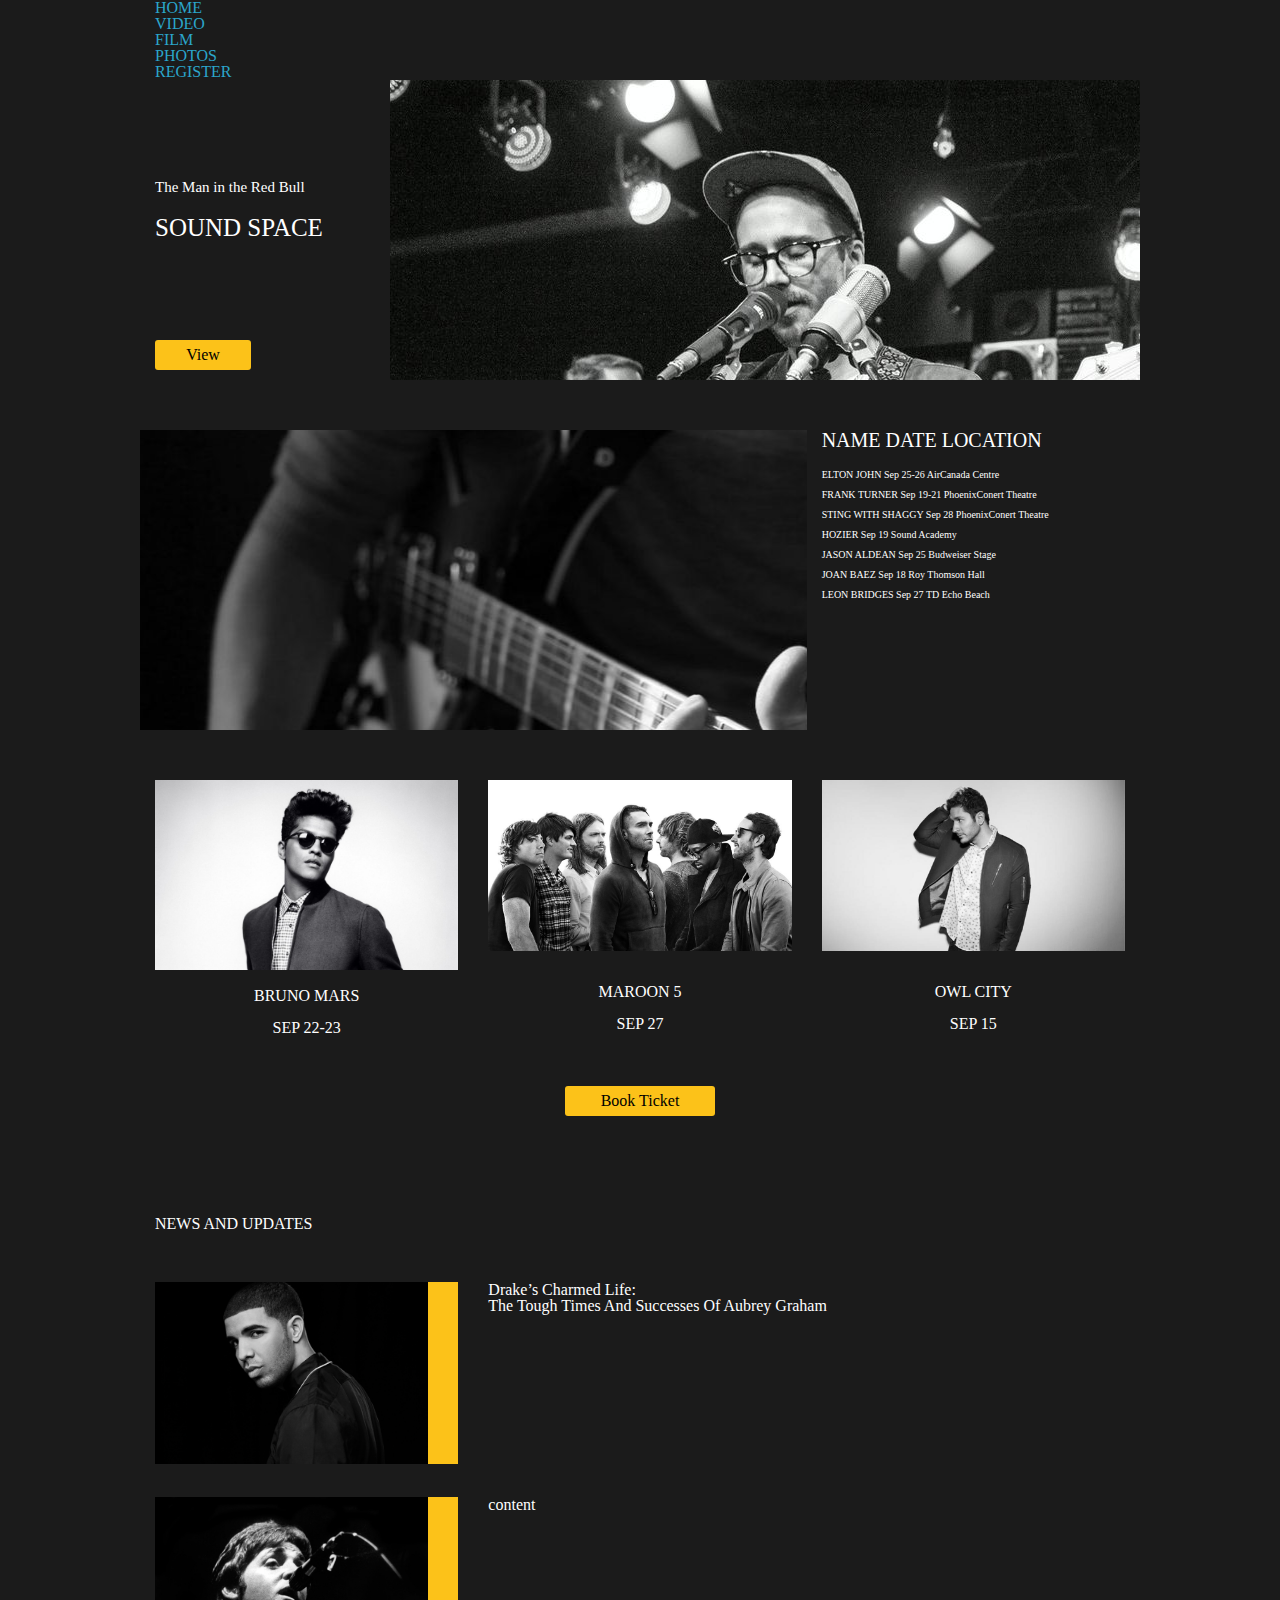
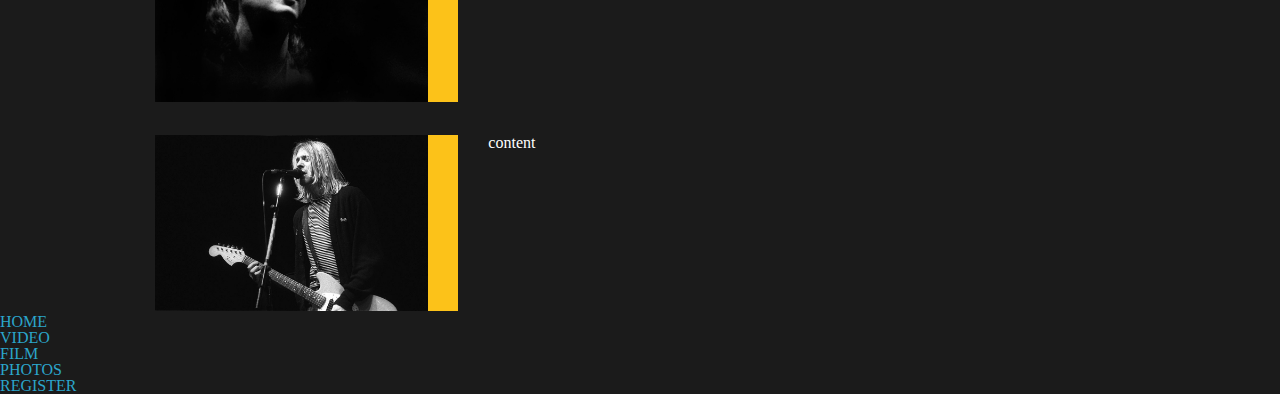
==== index.html @ 9f9e4912 "index first upload" ====
<!DOCTYPE html>
<html lang="en">
<head>
<meta charset="UTF-8">
<title>HW1</title>
<link href="https://fonts.googleapis.com/css?family=Roboto+Condensed" rel="stylesheet"> 
<link rel="stylesheet" type="text/css" href="css/foundation.css">
<link href="css/reset.css" rel="stylesheet" type="text/css" media="screen">
<link href="css/main.css" rel="stylesheet" type="text/css" media="screen">
</head>
<body>
	<section id="container">
	<header id="nav1">
		<div class="row">
		<div class="small-12 large-12 columns">
	<nav>
    <ul class="no-bullet">
    <li><a href="index.html">HOME</a></li>
    <li><a href="video.html">VIDEO</a></li>
    <li><a href="film.html">FILM</a></li>
    <li><a href="photos.html">PHOTOS</a></li>
    <li><a href="register.html">REGISTER</a></li>
    </ul>
      </nav>
      </div>
  </div>
	</header>

<div class="row">
	<section id="banner">
		<div class="small-12 large-3 columns banner1">
			<p>The Man in the Red Bull</p>
			<h2>SOUND SPACE</h2>
			<button class="button1">View</button>
		</div>
		<div class="large-9 columns banner2 video1">

		</div>
	</section>
</div>

<div class="row">
<section id="date">
	<div class="large-8 columns date1">
	
	</div>
	<div class="small-12 columns large-4">
		<table>
		<ul class="date3">
			<li class="date4">NAME       DATE     LOCATION</li>
			<li class="date5">ELTON JOHN          Sep 25-26     AirCanada Centre</li>
			<li>FRANK TURNER        Sep 19-21     PhoenixConert Theatre</li>
			<li>STING WITH SHAGGY   Sep 28        PhoenixConert Theatre</li>
			<li>HOZIER              Sep 19        Sound Academy</li>
			<li>JASON ALDEAN        Sep 25        Budweiser Stage</li>
			<li>JOAN BAEZ           Sep 18        Roy Thomson Hall</li>
			<li>LEON BRIDGES        Sep 27        TD Echo Beach</li>
		</ul>
		</table>
	</div>
</section>
</div>

<div class="row">
	<section id="imagesL">
	<div class="small-12 large-4 columns imagesL1">
		<img src="images/brunomars.jpg">
		<p>BRUNO MARS</p><br>
		<div>SEP 22-23</div>
	</div>
	<div class="small-12 large-4 columns imagesL2">
		<img src="images/maroon.jpg">
		<p>MAROON 5</p><br>
		<div>SEP 27</div>
	</div>
	<div class="small-12 large-4 columns imagesL3">
		<img src="images/owl city.jpg">
		<p>OWL CITY</p><br>
		<div>SEP 15</div>
	</div>
</section>
</div>

<div class="row">
	<section id="imagesB">
		<div class="small-12 large-12 columns">
		<button class="button2"> Book Ticket </button>
	</div>
	</section>
</div>

<div class="row">
	<section id="NEWS">
		<div class="small-12 large-12 columns">
		<h1>NEWS AND UPDATES</h1>
	</div>
	</section>
</div>

<div class="row">
	<section id="introduction1">
		<div class="small-4 large-4 columns">
			<img src="images/drake.png">
		</div>
		<div class="small-8 large-8 columns">
			<p>Drake’s Charmed Life: <br>
The Tough Times And Successes Of Aubrey Graham</p>
		</div>
	</section>
</div>

<div class="row">
	<section id="introduction2">
		<div class="small-4 large-4 columns">
			<img src="images/paul_mcCartney.jpg">
		</div>
		<div class="small-8 large-8 columns">
			<p>content</p>
		</div>
	</section>
</div>

<div class="row">
	<section id="introduction3">
		<div class="small-4 large-4 columns">
			<img src="images/kurt_cobain.jpg">
		</div>
		<div class="small-8 large-8 columns">
			<p>content</p>
		</div>
	</section>
</div>

<footer>
	<nav id="footerNav">
        <ul>
    <li><a href="index.html">HOME</a></li>
    <li><a href="video.html">VIDEO</a></li>
    <li><a href="film.html">FILM</a></li>
    <li><a href="photos.html">PHOTOS</a></li>
    <li><a href="register.html">REGISTER</a></li>
    	</ul>
    </nav>
</footer>
</section>
	<script src="js/scripts.js"></script>
	<script src="js/vendor/jquery.js"></script>
    <script src="js/vendor/what-input.js"></script>
    <script src="js/vendor/foundation.js"></script>
    <script src="js/app.js"></script>	
</body>
</html>
---- css/main.css ----
.hidden{
	display: none;
}

#container{
	background-color: #1b1b1b;
}

#banner{
	height: 300px;
}

.banner1{
 	color: white;
}

.banner1 p{
	margin-top: 100px;
 	font-size: 15px;
}

.banner1 h2{
	margin-top: 20px;
	font-size: 25px;
}

.button1{
	width: 96px;
	height: 30px;
	margin-top: 100px;
	background-color: #fcc219;
}

.banner2{
	height: 300px;
	background-image: url(../images/pop_band.jpg);
}

#date{
	margin-top: 50px;
	height: 300px;
}

.date1{
	height: 300px;
	background-image: url(../images/guitar.jpg);
}

.date3{
	color: white;
	font-size: 10px;
	line-height: 20px;
}

.date4{
	font-size: 20px;
}

.date5{
	margin-top: 5%;
}

#imagesB{
	text-align: center;
	margin-top: 5%;
}


.button2{

	width: 150px;
	height: 30px;
	background-color: #fcc219;
}

#imagesL{
	margin-top: 5%;
	color: white;
	text-align: center;
}

.imagesL1 p{
	margin-top: 5%;
}

.imagesL2 p{
margin-top: 10%;
}

.imagesL3 p{
margin-top: 10%;
}

#NEWS{
	background-color: #141414;
	color: white;
	margin-top: 10%;
}

#introduction1{
	color: white;
	background-color: #141414;
	margin-top: 5%;
}

#introduction1 img{
		border-right: 30px solid #fcc219;
}

#introduction2{
		color: white;
	background-color: #141414;
	margin-top: 3%;
}

#introduction2 img{
		border-right: 30px solid #fcc219;
}

#introduction3{
		color: white;
	background-color: #141414;
	margin-top: 3%;
}

#introduction3 img{
		border-right: 30px solid #fcc219;
}
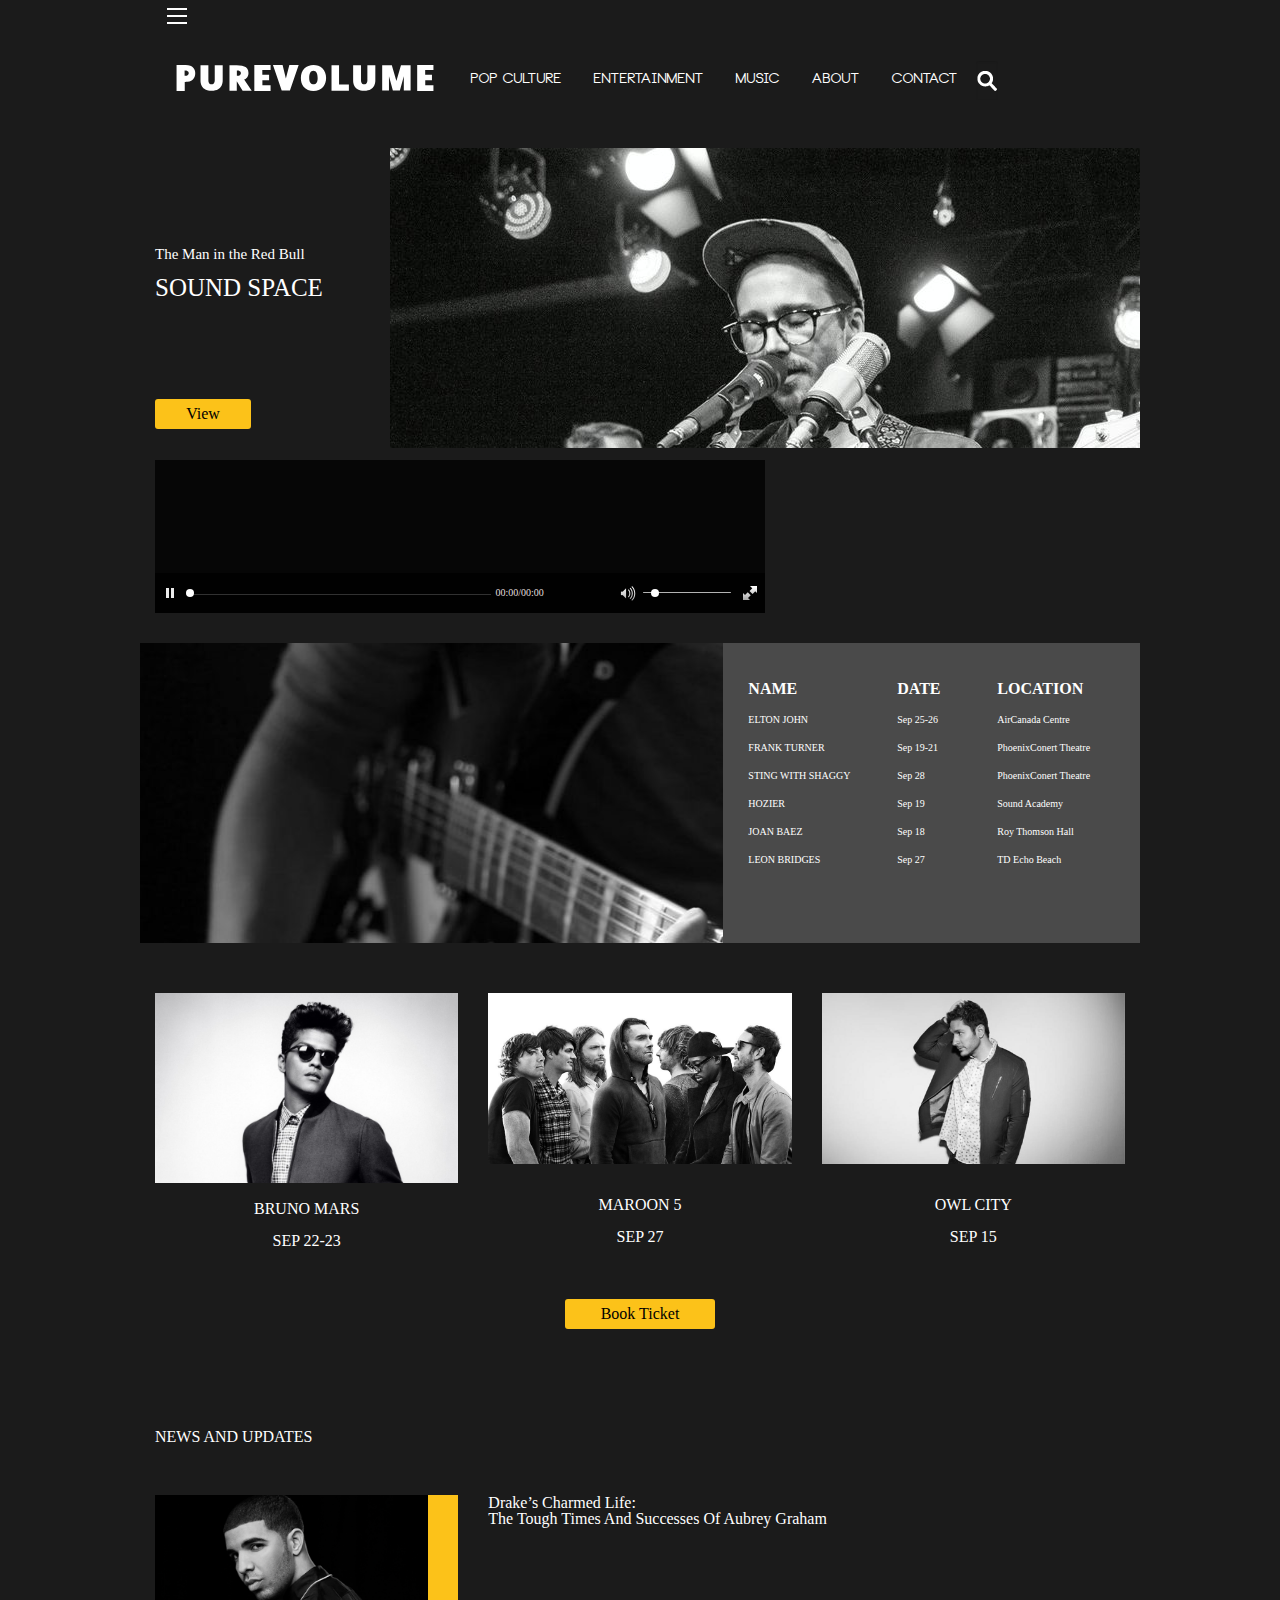
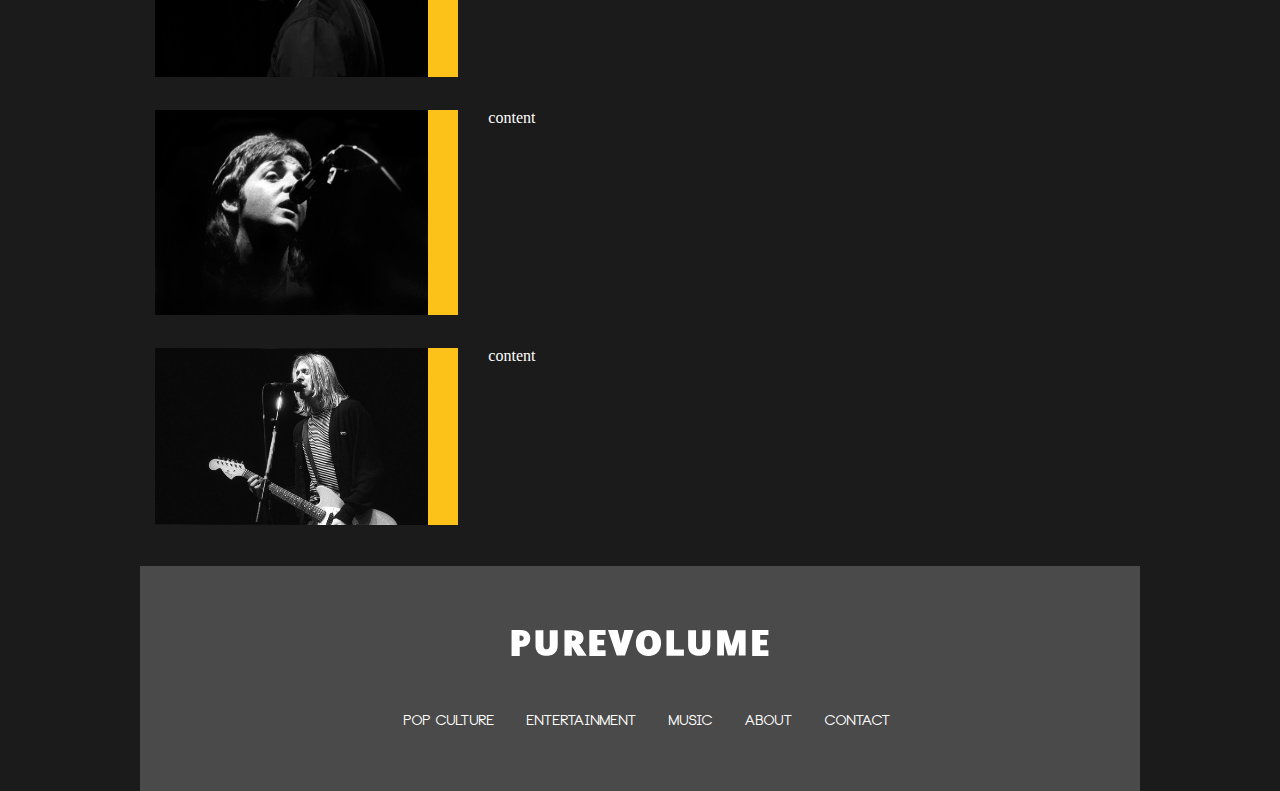
==== commit d4a4e857: "almost" ====
--- a/index.html
+++ b/index.html
@@ -6,25 +6,39 @@
 <link href="https://fonts.googleapis.com/css?family=Roboto+Condensed" rel="stylesheet"> 
 <link rel="stylesheet" type="text/css" href="css/foundation.css">
 <link href="css/reset.css" rel="stylesheet" type="text/css" media="screen">
+<link href="css/article.css" rel="stylesheet" type="text/css" media="screen">
+<link href="css/hivideo.css" rel="stylesheet" type="text/css" media="screen">
 <link href="css/main.css" rel="stylesheet" type="text/css" media="screen">
+
 </head>
 <body>
 	<section id="container">
-	<header id="nav1">
-		<div class="row">
-		<div class="small-12 large-12 columns">
-	<nav>
-    <ul class="no-bullet">
-    <li><a href="index.html">HOME</a></li>
-    <li><a href="video.html">VIDEO</a></li>
-    <li><a href="film.html">FILM</a></li>
-    <li><a href="photos.html">PHOTOS</a></li>
-    <li><a href="register.html">REGISTER</a></li>
-    </ul>
-      </nav>
-      </div>
-  </div>
-	</header>
+	<div class="row">
+    <div class="small-12 medium-12 large-12 columns" id="menuContainer">
+
+		<div class="title-bar text-center" data-responsive-toggle="mainMenu" data-hide-for="medium">
+			<button class="menu-icon" type="button" data-toggle="mainMenu"></button>
+			<img src="images/purevolume_logo.svg" class="show-for-small-only" alt="Logo" width="300" heigth="30">
+		</div>
+
+		<div class="top-bar-right" id="mainMenu">
+		    <ul class="menu">
+		    	<li id="mainLogo" class="hide-for-small-only"><img src="images/purevolume_logo.svg" width="300" heigth="100px"></li>
+				<li><a href="#">POP CULTURE</a></li>
+				<li><a href="#">ENTERTAINMENT</a></li>
+				<li><a href="#">MUSIC</a></li>
+				<li><a href="#">ABOUT</a></li>
+				<li><a href="#">CONTACT</a></li>
+				<li>
+					<form id="searchBox">
+						<input type="search">
+					</form>
+				</li>
+		    </ul>
+		</div>
+
+	</div>
+</div>
 
 <div class="row">
 	<section id="banner">
@@ -38,25 +52,63 @@
 		</div>
 	</section>
 </div>
+<section id="videoplay1">
+<div class="row">
+   <div class="small-12 large-8 columns main-wrap"> 
+<video ishivideo="true" autoplay="true" isrotate="false" autoHide="true"> <!-- only autoplay with muted property -->
+    <source src="video/Main.mp4" type="video/mp4" class="pPause">
+    <!-- ogg theora -->
+</video>
+</div>
+</div>
+</section>
+
 
 <div class="row">
 <section id="date">
-	<div class="large-8 columns date1">
+	<div class="large-7 columns date1">
 	
 	</div>
-	<div class="small-12 columns large-4">
+	<div class="small-12 columns large-5 tables">
+		<div class="tables5">
 		<table>
-		<ul class="date3">
-			<li class="date4">NAME       DATE     LOCATION</li>
-			<li class="date5">ELTON JOHN          Sep 25-26     AirCanada Centre</li>
-			<li>FRANK TURNER        Sep 19-21     PhoenixConert Theatre</li>
-			<li>STING WITH SHAGGY   Sep 28        PhoenixConert Theatre</li>
-			<li>HOZIER              Sep 19        Sound Academy</li>
-			<li>JASON ALDEAN        Sep 25        Budweiser Stage</li>
-			<li>JOAN BAEZ           Sep 18        Roy Thomson Hall</li>
-			<li>LEON BRIDGES        Sep 27        TD Echo Beach</li>
-		</ul>
+		<thead>
+			<th>NAME</th>
+			<th width="100">DATE</th>
+			<th>LOCATION</th>
+		</thead>
+		<tbody>
+			<td>ELTON JOHN</td>
+			<td>Sep 25-26</td>
+			<td>AirCanada Centre</td>
+		</tbody>
+		<tbody>
+			<td>FRANK TURNER</td>
+			<td>Sep 19-21</td>
+			<td>PhoenixConert Theatre</td>
+		</tbody>
+		<tbody>
+			<td>STING WITH SHAGGY</td>
+			<td>Sep 28</td>
+			<td>PhoenixConert Theatre</td>
+		</tbody>
+		<tbody>
+			<td>HOZIER</td>
+			<td>Sep 19</td>
+			<td>Sound Academy</td>
+		</tbody>
+		<tbody>
+			<td>JOAN BAEZ</td>
+			<td>Sep 18</td>
+			<td>Roy Thomson Hall</td>
+		</tbody>
+		<tbody>
+			<td>LEON BRIDGES</td>
+			<td>Sep 27</td>
+			<td>TD Echo Beach</td>
+		</tbody>
 		</table>
+	</div>
 	</div>
 </section>
 </div>
@@ -131,22 +183,25 @@
 	</section>
 </div>
 
-<footer>
-	<nav id="footerNav">
-        <ul>
-    <li><a href="index.html">HOME</a></li>
-    <li><a href="video.html">VIDEO</a></li>
-    <li><a href="film.html">FILM</a></li>
-    <li><a href="photos.html">PHOTOS</a></li>
-    <li><a href="register.html">REGISTER</a></li>
-    	</ul>
-    </nav>
-</footer>
+<div class="row" id="footer">
+	<div class="small-12 medium-12 large-12 columns text-center">
+		<img src="images/purevolume_logo.svg" width="300" heigth="30" id="footerLogo" alt="Logo">
+		<ul class="menu">
+			<li><a href="#">POP CULTURE</a></li>
+			<li><a href="#">ENTERTAINMENT</a></li>
+			<li><a href="#">MUSIC</a></li>
+			<li><a href="#">ABOUT</a></li>
+			<li><a href="#">CONTACT</a></li>
+		</ul>
+	</div>
+</div>
 </section>
 	<script src="js/scripts.js"></script>
 	<script src="js/vendor/jquery.js"></script>
     <script src="js/vendor/what-input.js"></script>
     <script src="js/vendor/foundation.js"></script>
-    <script src="js/app.js"></script>	
+    <script src="js/app.js"></script>
+    <script src="js/video.js"></script>
+    <script type="text/javascript" src="js/hivideo.js"></script>		
 </body>
 </html>--- a/css/article.css
+++ b/css/article.css
@@ -0,0 +1,131 @@
+@font-face {
+    font-family: 'neoubold';
+    src: url('../fonts/neou-bold-webfont.woff2') format('woff2'),
+         url('../fonts/neou-bold-webfont.woff') format('woff');
+    font-weight: normal;
+    font-style: normal;
+}
+
+@font-face {
+    font-family: 'neouthin';
+    src: url('../fonts/neou-thin-webfont.woff2') format('woff2'),
+         url('../fonts/neou-thin-webfont.woff') format('woff');
+    font-weight: normal;
+    font-style: normal;
+}
+
+body{
+	background-color: #1b1b1b;
+}
+
+.menu li{
+	background-color: transparent;
+}
+
+.menu ul{
+	background-color: transparent;
+}
+
+.menu a{
+	color: white;
+	font-size: 14px;
+	font-family: 'neoubold';
+}
+
+.menu a:hover{
+	color: #fcc219;
+}
+
+.top-bar-right{
+	background-color: #1b1b1b;
+	margin-top: 3%;
+	margin-bottom: 3%;
+}
+
+.title-bar{
+	background-color: #1b1b1b;
+}
+
+#mainLogo{
+	margin-top: -2.2%;
+}
+
+#searchBox input[type=search] {
+	background: url("../images/mag_glass.png") #1b1b1b center no-repeat;
+	border: none;
+	width: 22px;
+	cursor: pointer;
+	margin-left: 8%;
+}
+
+#searchBox input[type=search]:hover {
+	background-color: #1b1b1b;
+}
+
+#searchBox input[type=search]:focus {
+	width: 140px;
+	padding-left: 15px;
+	color: #000;
+	background-color: #fff;
+	cursor: auto;
+}
+
+#searchBox input:-moz-placeholder {
+	color: transparent;
+}
+
+#searchBox input::-webkit-input-placeholder {
+	color: transparent;
+}
+
+#footer{
+	background-color: #4a4a4a;
+	height: 225px;
+	margin-top: 3%;
+}
+
+#footerLogo{
+	margin-top: 4%;
+}
+
+#footer .menu{
+	margin-top: 2%;
+	margin-left: 24%;
+}
+
+
+@media only screen and (max-width:  640px){
+
+.top-bar-right{
+	margin-top: 0%;
+	margin-bottom: 0%;
+}
+
+#mainMenu ul{
+	position: absolute;
+	display: inline-block;
+	background: #1b1b1b;
+	z-index: 999;
+	width: 104%;
+	margin-left: -4%;
+}
+
+#mainMenu ul li{
+	margin-left: 4%;
+}
+
+#searchBox{
+	float: left;
+	margin-left: 2%;
+	padding-bottom: 2%;
+}
+
+#searchBox input[type=search] {
+	margin-left: -1%;
+}
+
+#footer .menu{
+	margin-left: 7%;
+}
+
+}--- a/css/hivideo.css
+++ b/css/hivideo.css
@@ -0,0 +1,282 @@
+/* 全局样式 */
+.none{
+    display: none;
+}
+
+.hi-video-wrapper{
+    color: #fff;
+    background: rgba(0, 0, 0, 0.75);
+    position: relative;
+}
+
+.hi-video-wrapper *{
+    -webkit-box-sizing: border-box;
+    -moz-box-sizing: border-box;
+    -ms-box-sizing: border-box;
+    -o-box-sizing: border-box;
+    box-sizing: border-box;
+}
+
+video[ishivideo="true"]::-webkit-media-controls{
+    display:none !important;
+}
+
+video[ishivideo="true"]::-moz-media-controls{
+    display:none !important;
+}
+
+video[ishivideo="true"]::-o-media-controls{
+    display:none !important;
+}
+
+video[ishivideo="true"]::media-controls{
+    display:none !important;
+}
+
+.hi-video{
+    width: 100%;
+    height: 100%;
+}
+
+.hi-video-playIcon{
+    position: absolute;
+    z-index: 10000;
+    left: 50%;
+    top: 50%;
+    -webkit-transform: translate(-50%, -50%);
+    -moz-transform: translate(-50%, -50%);
+    -ms-transform: translate(-50%, -50%);
+    -o-transform: translate(-50%, -50%);
+    transform: translate(-50%, -50%);
+    
+    width: 100px;
+    height: 100px;
+    background: url("../images/play-big.png") no-repeat;
+    background-size: 100px 100px;
+    cursor: pointer;
+}
+
+.hi-video-playIcon.onBtn{
+    display: block;
+ }
+
+.hi-video-playIcon.offBtn{
+    display: none;
+}
+
+.hi-video-controlbar{
+    background: rgba(0, 0, 0, 0.75);
+    color: #fff;
+    min-height: 40px;
+    width: 100%;
+    position: absolute;
+    left: 0;
+    bottom: 0;
+    z-index: 10000;
+    padding: 10px 0;
+}
+
+.hi-video-controlbar button{
+    border: none;
+    margin: 0;
+    padding: 0;
+    width: 16px;
+    height: 16px;
+    cursor: pointer;
+    vertical-align: middle;
+}
+
+.hi-video-controlbar input:active, .hi-video-controlbar input:hover, .hi-video-controlbar input:focus
+.hi-video-controlbar button:active, .hi-video-controlbar button:hover, .hi-video-controlbar button:focus{
+    border: none;
+    outline: none;
+}
+
+.hi-video-controlbar .video-play{
+    width: 5%;
+    min-width: 5px;
+    text-align: center;
+    cursor: pointer;
+    vertical-align: middle;
+}
+
+.hi-video-controlbar .video-play .onBtn{
+    background: url("../images/play.png") no-repeat;
+}
+
+.hi-video-controlbar .video-play .offBtn{
+    background: url("../images/pause.png") no-repeat;
+}
+
+.hi-video-controlbar .progressbar{
+    display: block;
+    width: 100%;
+    text-align: center;
+}
+
+.hi-video-controlbar .progressbar::-moz-progress-bar, .bufferbar::-moz-progress-bar {
+    background: #c0392b;
+}
+.hi-video-controlbar .progressbar::-webkit-progress-bar, .bufferbar::-webkit-progress-bar {
+    background: rgba(255, 255, 255, 0.1);
+}
+.hi-video-controlbar .progressbar::-webkit-progress-value, .bufferbar::-webkit-progress-value {
+    background: #c0392b;
+}
+
+.hi-video-controlbar .video-slider{
+    width: 50%;
+    min-width: 10px;
+    position: relative;
+    z-index: 0;
+    display: inline-block;
+}
+
+.hi-video-controlbar .seekbar {
+    z-index: 3;
+    position: relative;
+    width: 100%;
+    background-color: transparent !important;
+}
+
+.hi-video-controlbar .video-slider .progressbar{
+    position: absolute;
+    left: 0;
+    top: 11px;
+    width: 100%;
+    pointer-events: none;
+    height: 1px;
+    z-index: 2;
+    -webkit-appearance: none;
+    -moz-appearance: none;
+    appearance: none;
+    border: none;
+    background: rgba(255, 255, 255, 0.1);
+    color: #c0392b;
+}
+
+.hi-video-controlbar input[type=range]{
+    -webkit-border-radius:2px;
+    -moz-border-radius:2px;
+    border-radius:2px;
+    vertical-align: middle;
+    -webkit-appearance: none;
+    -moz-appearance: none;
+    appearance: none;
+    background-color: rgba(255, 255, 255, 0.7);
+    height: 1px;
+    border: none;
+    cursor: pointer;
+}
+
+.hi-video-controlbar input[type=range]::-moz-range-track {
+    vertical-align: middle;
+    border-radius: 2px;
+    background-color: rgba(255, 255, 255, 0.7);
+    -moz-appearance: none;
+    background-color: white;
+    height: 1px;
+    cursor: pointer;
+}
+
+.hi-video-controlbar input[type=range]::-moz-range-thumb {
+    border-radius: 50%;
+    height: 8px;
+    width: 8px;
+    background-color: white;
+    border: 0;
+}
+
+.hi-video-controlbar input[type=range].light::-moz-range-thumb {
+    box-shadow: 0 0 8px 2px white;
+}
+
+.hi-video-controlbar input[type=range]::-webkit-slider-thumb {
+    -webkit-appearance: none;
+    border-radius: 50%;
+    height: 8px;
+    width: 8px;
+    background-color: white;
+    border: 0;
+}
+
+.hi-video-controlbar input[type=range].light::-webkit-slider-thumb {
+    box-shadow: 0 0 8px 2px white;
+}
+
+.custom-video-controlbar input[type=range]:active::-moz-range-track {
+    background: orange;
+}
+
+.hi-video-controlbar .video-time{
+    width: 20%;
+    min-width: 65px;
+    font-size: 10px;
+    color: #e0dfdf;
+    text-align: left;
+    padding-left: 5px;
+    line-height: 20px;
+}
+
+.hi-video-controlbar .volumebar{
+    display: inline-block;
+    width: 96%;
+}
+
+.hi-video-controlbar .video-mute{
+    width: 5%;
+    min-width: 5px;
+    text-align: center;
+    cursor: pointer;
+}
+
+.hi-video-controlbar .video-mute .onBtn{
+    background: url("../images/volume.png");
+}
+
+.hi-video-controlbar .video-mute .offBtn{
+    background: url("../images/mute.png") no-repeat;
+}
+
+.hi-video-controlbar .video-volume{
+    width: 15%;
+    min-width: 10px;
+    overflow: hidden;
+}
+
+.hi-video-controlbar .video-fullscreen{
+    width: 5%;
+    min-width: 5px;
+    text-align: center;
+    cursor: pointer;
+}
+
+.hi-video-controlbar .video-fullscreen .onBtn{
+    background: url("../images/fullscreen.png") no-repeat;
+}
+
+.hi-video-controlbar .video-fullscreen .offBtn{
+    background: url("../images/fullscreen_off.png") no-repeat;
+}
+
+.rotate90{
+    -webkit-transform: rotate(90deg);
+    -moz-transform: rotate(90deg);
+    -ms-transform: rotate(90deg);
+    -o-transform: rotate(90deg);
+    transform: rotate(90deg);
+}
+
+.hi-video-wrapper .float{
+    float: left;
+}
+
+.main-wrap{
+            margin: 0 auto;
+            min-width: 400px;
+            max-width: 640px;
+        }
+
+        .main-wrap video{
+            width: 100%;
+        }--- a/css/main.css
+++ b/css/main.css
@@ -15,19 +15,19 @@
 }
 
 .banner1 p{
-	margin-top: 100px;
+	margin-top: 45%;
  	font-size: 15px;
 }
 
 .banner1 h2{
-	margin-top: 20px;
+	margin-top: 6%;
 	font-size: 25px;
 }
 
 .button1{
 	width: 96px;
 	height: 30px;
-	margin-top: 100px;
+	margin-top: 45%;
 	background-color: #fcc219;
 }
 
@@ -37,13 +37,35 @@
 }
 
 #date{
-	margin-top: 50px;
+	margin-top: 3%;
 	height: 300px;
 }
 
 .date1{
 	height: 300px;
 	background-image: url(../images/guitar.jpg);
+}
+
+.tables{
+	padding-top: 3%;
+	height: 300px;
+	background-color: #4a4a4a;
+}
+
+.tables table{
+	color: white;
+}
+
+#videoplay1{
+	margin-top: 1%;
+}
+
+.tables thead{
+	color: white;
+}
+
+.tables tbody{
+	font-size: 10px;
 }
 
 .date3{
